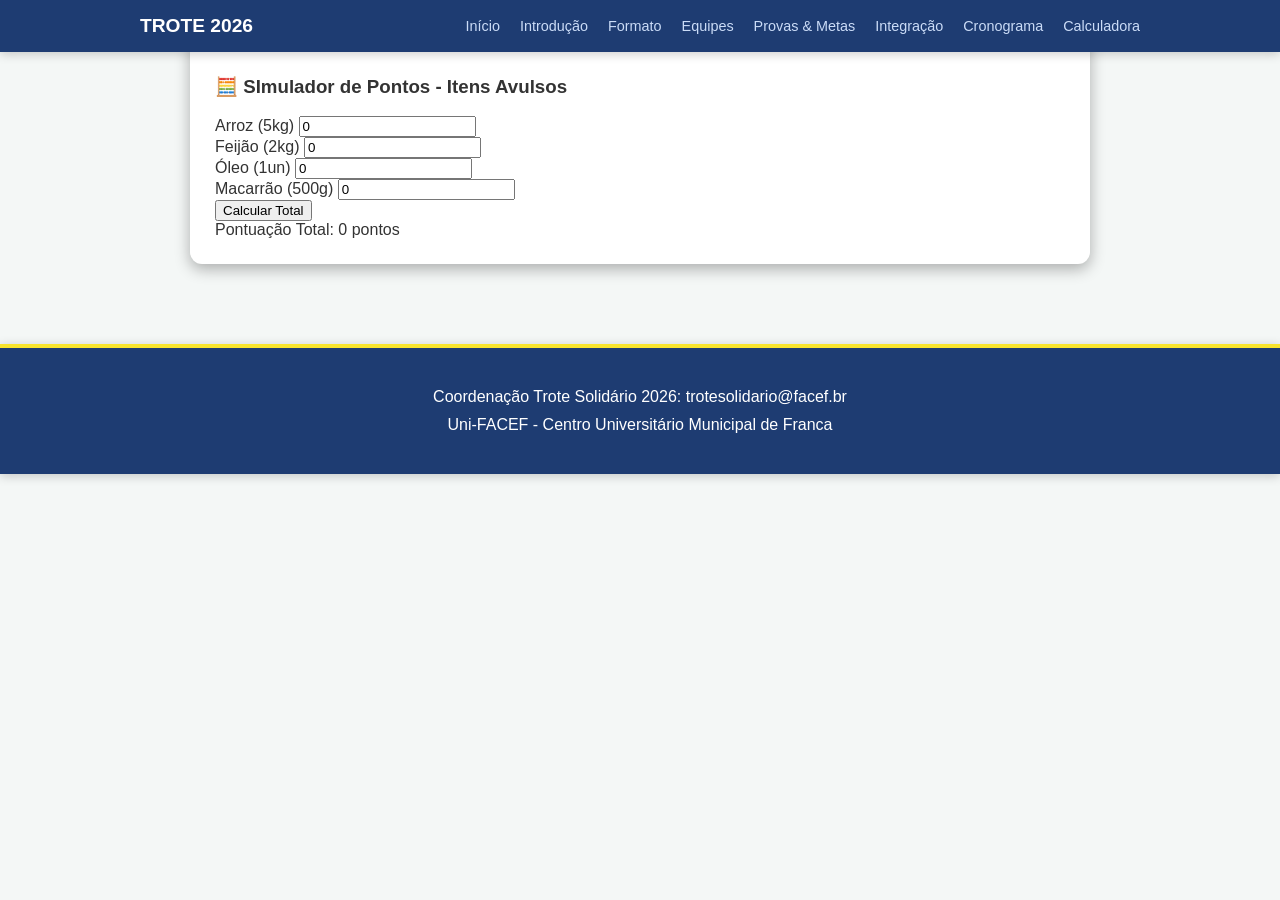
==== calculadora.html @ 9e7d4747 "08/04/2026 commit" ====
<!DOCTYPE html>
<html lang="pt-br">
<head>
    <meta charset="UTF-8">
    <meta name="viewport" content="width=device-width, initial-scale=1.0">
    <link rel="stylesheet" href="style.css">
    <title>Cronograma - Trote 2026</title>
</head>
<body>

    <nav class="menu-principal">

        <div class="menu-container">
            <a href="index.html" class="logo">Trote 2026</a>

            <ul class="lista">
                
                <li> <a href="index.html"> Início </a> </li>

                <li> <a href="introducao.html"> Introdução </a> </li>

                <li> <a href="formato.html"> Formato </a> </li>

                <li> <a href="equipes.html"> Equipes </a> </li>

                <li> <a href="provas.html"> Provas & Metas </a> </li>

                <li> <a href="integracao.html"> Integração </a> </li>
                
                <li> <a href="cronograma.html"> Cronograma </a> </li>

                <li> <a href="calculadora.html"> Calculadora </a> </li>
            
            </ul>
            
        </div>

    </nav>

    <main class="principal">
        <section>
            <h3>🧮 SImulador de Pontos - Itens Avulsos</h3>
            <div>
                <div class="form-group">
                    <label>Arroz (5kg)</label> <!--rótulo da caixa de texto-->
                    <input type="number" value="0" min="0" id="qtdeArroz"> <!--caixa de texto com valor inicial de 0 e mínimo de 0-->
                </div>
                <div class="form-group">
                    <label>Feijão (2kg)</label>
                    <input type="number" value="0" min="0" id="qtdeFeijao">
                </div>
                <div class="form-group">
                    <label>Óleo (1un)</label>
                    <input type="number" value="0" min="0" id="qtdeOLeo">
                </div>
                <div class="form-group">
                    <label>Macarrão (500g)</label>
                    <input type="number" value="0" min="0" id="qtdeMacarrao">
                </div>
                <button onclick="calcular()"">Calcular Total</button> <!--quando o botão for clicado, será chamado a função calcular no JavaScript-->
                <div id="result" class="resultado">
                    Pontuação Total: 0 pontos
                </div>
            </div>
        </section>
    </main>

    <footer class="rodape">
            <div class="menu-rodape">
                <p>Coordenação Trote Solidário 2026: trotesolidario@facef.br</p>
                <p>Uni-FACEF - Centro Universitário Municipal de Franca</p>
            </div>
        </footer>

        <script>

            function calcular(){
                let qtdeArroz = Number(document.getElementById("qtdeArroz").value) //recupera para uma variável do js a quantidade digitada pelo usuário
                let qtdeFeijao = Number(document.getElementById("qtdeFeijao").value) //recupera para uma variável do js a quantidade digitada pelo usuário
                let qtdeMacarrao = Number(document.getElementById("qtdeFeijao").value) //recupera para uma variável do js a quantidade digitada pelo usuário
                let qtdeOLeo = Number(document.getElementById("qtdeFeijao").value) //recupera para uma variável do js a quantidade digitada pelo usuário
                let pontos = (qtdeArroz * 10) + (qtdeFeijao * 8) + (qtdeOLeo * 2) + (qtdeMacarrao * 4)  //calcula a pontuação total
                document.getElementById("result").innerText = "Pontuação: " + pontos //mostra a pontuação total do usuário
            }
        </script>

</body>
</html>
---- style.css ----
body{
    margin: 0;
    font-family: "Segoe UI", sans-serif;
    background-color:#f4f7f6;
    color: #333;
}

.menu-principal{
    background-color: #1e3c72;
    padding: 15px 0;
    position: sticky; top: 0; z-index: 1000;
    box-shadow: 0 2px 10px rgba(0, 0, 0, 0.2); 
}

.menu-container{
    max-width: 1000px;
    margin: 0 auto;
    display: flex;
    justify-content: space-between;
    align-items: center;
    padding: 0 20px;
}

.logo{
    color: white;
    text-decoration: none;
    font-weight: bold;
    font-size: 1.2rem;
    text-transform: uppercase;
}

.lista{
    list-style: none;
    display: flex;
    gap: 20px;
    margin: 0;
    padding: 0;
    color: white;
}

.lista a{
    color: #cbdcf7;
    text-decoration: none;
    font-size: 0.9rem;
    font-weight: 500;
    transition: color 0.3s;
}

.lista a:hover{
    color: #fff;
}

.cabecalho {
    background-color: #3e5c92;
    color: white;
    padding: 60px 20px;
    text-align: center;
}



.cabecalho-container h1{
    font-size: 2.5rem;
    margin-bottom: 5px;
}

.cabecalho-container h2{
    font-weight: 300;
    font-style: italic;
    color: #ffd700;
}

.principal{
    max-width: 900px;
    margin: -40px auto 40px;
    padding: 20px;
}

section{
    background: white;
    margin-bottom: 20px;
    padding: 25px;
    border-radius: 12px;
    box-shadow: 0 5px 15px rgba(0, 0, 0, 0.3);
}

#section3{
    display: flex;
    flex-direction: row;
    gap: 20px;
}

#section3 div{
    background-color: #d4e3ff;
    border-radius: 8px;
    border-left: #1e3c72;
    border-left-width: 5px;
    border-left-style: solid;
    padding: 15px;
    width: 400px;
}

.caixa-importante{
    background-color: rgb(226, 255, 226);
    width: 400px;
    height: 100px;
    margin: 10px;
    border-radius: 8px;
    padding: 10px;
    height: auto;
    width: auto;
    color: rgb(5, 165, 5);
    font-weight: bold;
}

img{
    border-radius: 10px;
}

.missao p{
    line-height: 1.6; /*altura da linha - melhora a leitura de textos longos OBSIDIAN*/
    margin-bottom: 20px;
    text-align: justify; /*alinhamento à esquerda e à direita OBSIDIAN*/
}

.valores ul{
    list-style: none;
    padding: 0;
}

table{
    width: 100%;
    border-collapse: collapse; /* junta as bordas das colunas adjascentes, ficando uma só OBSIDIAN*/
    margin-top: 20px;
    background-color: white;
}

th, td {
    padding: 15px;
    text-align: left;
    border-bottom: 1px solid #ddd;
}
th{
    background-color: #2a5298;
    color: white;
    text-transform: uppercase;
    font-size: 0.85rem;
}

.amarelo{
    width: 25px;
    height: 25px;
    background-color: yellow;
}

.cinza{
    width: 25px;
    height: 25px;
    background-color: gray;
}

.laranja{
    width: 25px;
    height: 25px;
    background-color: orange;
}

.marrom{
    width: 25px;
    height: 25px;
    background-color: brown;
}

.preto{
    width: 25px;
    height: 25px;
    background-color: black;
}

.rosa{
    width: 25px;
    height: 25px;
    background-color: rgb(255, 36, 182);
}

.roxo{
    width: 25px;
    height: 25px;
    background-color: purple;
}

.verde{
    width: 25px;
    height: 25px;
    background-color: rgb(155, 233, 39);
}

.vermelho{
    width: 25px;
    height: 25px;
    background-color: red;
}

#itens-kit{
    list-style: none;
}

#itens-kit li{
    margin-bottom: 10px;
}

.caixa-laranja{
    background-color: rgb(255, 236, 201);
    padding: 20px;
    border: 2px dashed orange;
    border-radius: 10px;
}

.segunda-prova{
    background-color: rgb(255, 228, 228);
    border-radius: 10px;
    border-left: 5px solid red;
}

.texto-destacado{
    color: rgb(146, 119, 0);
}

.fonte-menor{
    font-size: small;
}

.prova-amarela{
    background-color: rgb(255, 255, 230);
    border-left: 5px solid rgb(248, 228, 45);
}

.rodape{
    display: flex;
    justify-content: center;
    align-items: center;
    background-color: #1e3c72;
    padding: 15px 0;
    position: sticky; top: 0; z-index: 1000;
    box-shadow: 0 2px 10px rgba(0, 0, 0, 0.2);
    border-top: 4px solid rgb(248, 228, 45);
}

.menu-rodape{
    max-width: 1000px;
    margin: 0;
    display: flex;
    justify-content: center;
    align-items: center;
    padding: 20px;
    flex-direction: column;
}

.menu-rodape p{
    color: white;
    margin: 5px;
}

tr:hover{
    background-color: #fffce6;
}

.timeline{
    border-left: 3px solid  #2a5298;
    padding-left: 20px;
    margin-top: 20px;
}

.evento{
    margin-bottom: 25px;
    position: relative;
}

.evento::before{
    content: ''; /*sem texto*/
    width: 12px; 
    height: 12px;
    background-color: #ff4b2b;
    border-radius: 50%; /*cria a bolinha*/
    position: absolute; /*cria a bolinha na posição atual*/
    left: -28px; /*vai para a esquerda*/
    top: 5px; /*abaixa 5px*/
}

.grid-locais{
    display: flex;
    gap: 20px;
}

.local{
    flex: 1; /*faz com que ocupe toda a área igualmente*/
    background: #f8f9fa;
    padding: 15px;
    border-radius: 8px;
    border: 1px solid #dee2e6;
}
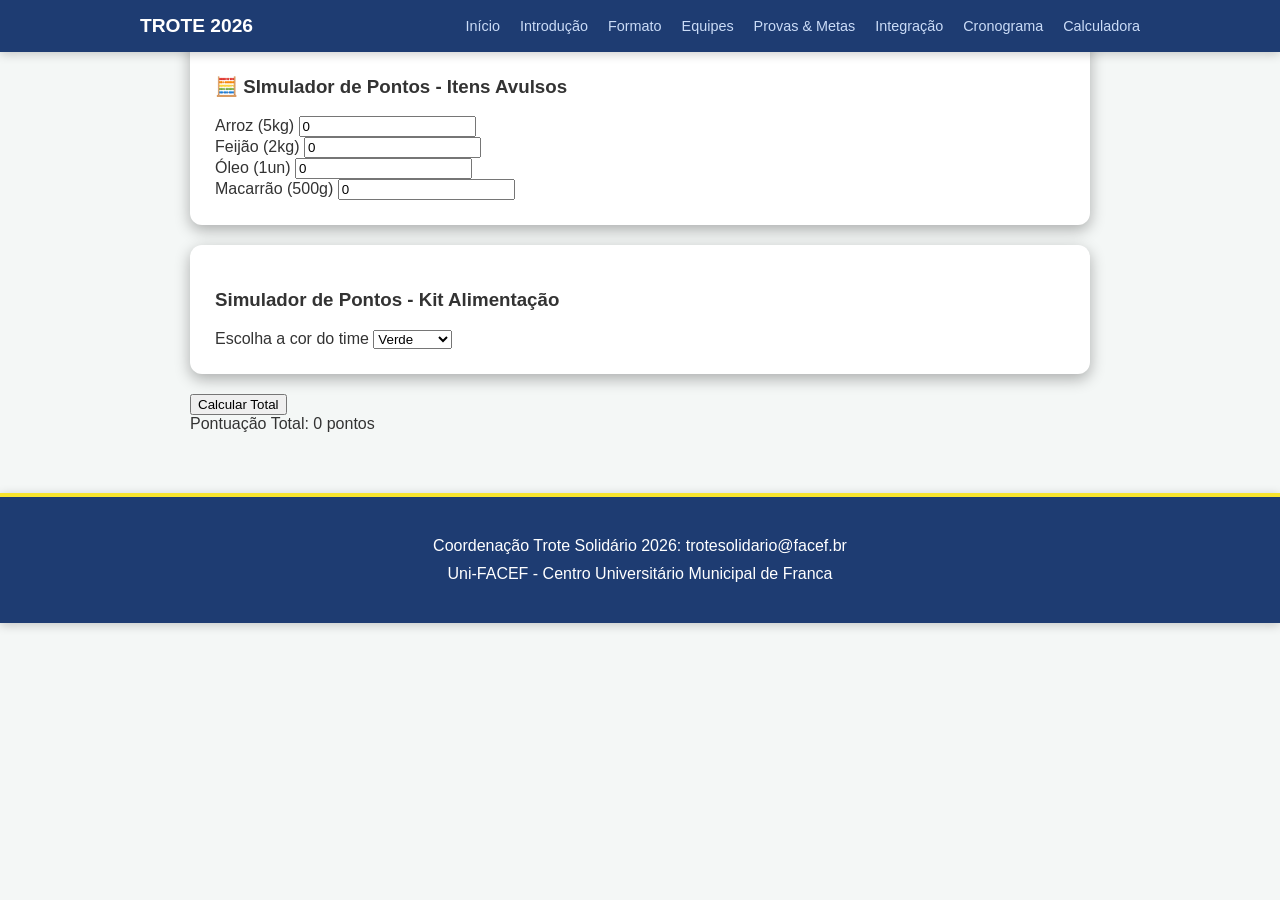
==== commit 8640da7e: "08/04/2026 commit" ====
--- a/calculadora.html
+++ b/calculadora.html
@@ -4,6 +4,7 @@
     <meta charset="UTF-8">
     <meta name="viewport" content="width=device-width, initial-scale=1.0">
     <link rel="stylesheet" href="style.css">
+    <script src="script.js"></script>
     <title>Cronograma - Trote 2026</title>
 </head>
 <body>
@@ -57,12 +58,28 @@
                     <label>Macarrão (500g)</label>
                     <input type="number" value="0" min="0" id="qtdeMacarrao">
                 </div>
-                <button onclick="calcular()"">Calcular Total</button> <!--quando o botão for clicado, será chamado a função calcular no JavaScript-->
-                <div id="result" class="resultado">
-                    Pontuação Total: 0 pontos
+                
+            </div>
+        </section>
+
+        <section>
+            <h3>Simulador de Pontos - Kit Alimentação</h3>
+            <div>
+                <div class="form-group">
+                    <label for="equipes">Escolha a cor do time</label>
+                    <select id="cor">
+                        <option value="verde">Verde</option>
+                        <option value="vermelho">Vermelho</option>
+                        <option value="laranja">Laranja</option>
+                    </select>
                 </div>
             </div>
         </section>
+
+        <button onclick="calcular()"">Calcular Total</button> <!--quando o botão for clicado, será chamado a função calcular no JavaScript-->
+            <div id="result" class="resultado">
+                    Pontuação Total: 0 pontos
+            </div>
     </main>
 
     <footer class="rodape">
@@ -72,17 +89,5 @@
             </div>
         </footer>
 
-        <script>
-
-            function calcular(){
-                let qtdeArroz = Number(document.getElementById("qtdeArroz").value) //recupera para uma variável do js a quantidade digitada pelo usuário
-                let qtdeFeijao = Number(document.getElementById("qtdeFeijao").value) //recupera para uma variável do js a quantidade digitada pelo usuário
-                let qtdeMacarrao = Number(document.getElementById("qtdeFeijao").value) //recupera para uma variável do js a quantidade digitada pelo usuário
-                let qtdeOLeo = Number(document.getElementById("qtdeFeijao").value) //recupera para uma variável do js a quantidade digitada pelo usuário
-                let pontos = (qtdeArroz * 10) + (qtdeFeijao * 8) + (qtdeOLeo * 2) + (qtdeMacarrao * 4)  //calcula a pontuação total
-                document.getElementById("result").innerText = "Pontuação: " + pontos //mostra a pontuação total do usuário
-            }
-        </script>
-
 </body>
 </html>
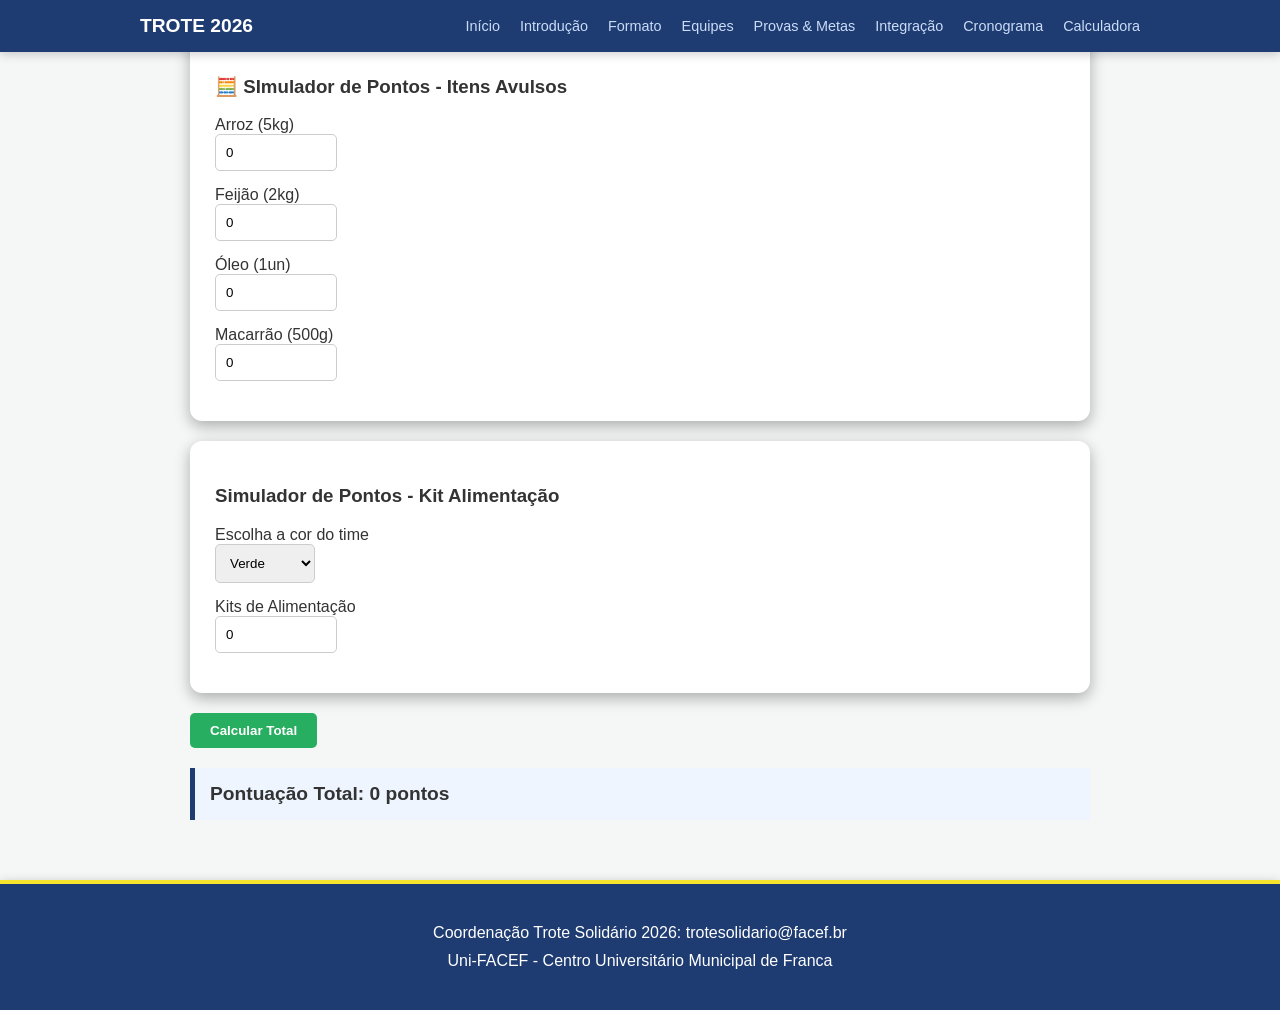
==== commit 6dbbba16: "09/04/2026 commit" ====
--- a/calculadora.html
+++ b/calculadora.html
@@ -73,6 +73,10 @@
                         <option value="laranja">Laranja</option>
                     </select>
                 </div>
+                <div class="form-group">
+                    <label for="">Kits de Alimentação</label>
+                    <input type="number" id="qtdeKits" min="0" value="0">
+                </div>
             </div>
         </section>
 
--- a/style.css
+++ b/style.css
@@ -298,4 +298,57 @@
     padding: 15px;
     border-radius: 8px;
     border: 1px solid #dee2e6;
+}
+
+#caixa-formato .caixa-importante{
+    background-color: #d4e3ff;
+    border-radius: 8px;
+    border-left: #1e3c72;
+    border-left-width: 5px;
+    border-left-style: solid;
+    padding: 15px;
+    color: black;
+    font-family: Arial, Helvetica;
+    font-weight: 100;
+}
+
+#homenagem-facef .texto-destacado strong{
+    color: rgb(114, 94, 4);
+}
+
+#homenagem-facef td{
+    padding: 2px;
+    padding-left: 15px;
+}
+
+.form-group {
+    margin-bottom: 15px;
+    display: flex;
+    flex-direction: column;
+}
+
+input, select {
+    padding: 10px;
+    border-radius: 5px;
+    border: 1px solid #ccc;
+    width: 100px;
+}
+
+button {
+    background-color: #27ae60;
+    color: white;
+    padding: 10px 20px;
+    border: none;
+    border-radius: 5px;
+    cursor: pointer;
+    font-weight: bold;
+}
+
+.resultado {
+    margin-top: 20px;
+    padding: 15px;
+    background-color: #eef5ff;
+    border-left: 5px solid #1e3c72;
+    font-weight: bold;
+    font-size: 1.2rem;
 }
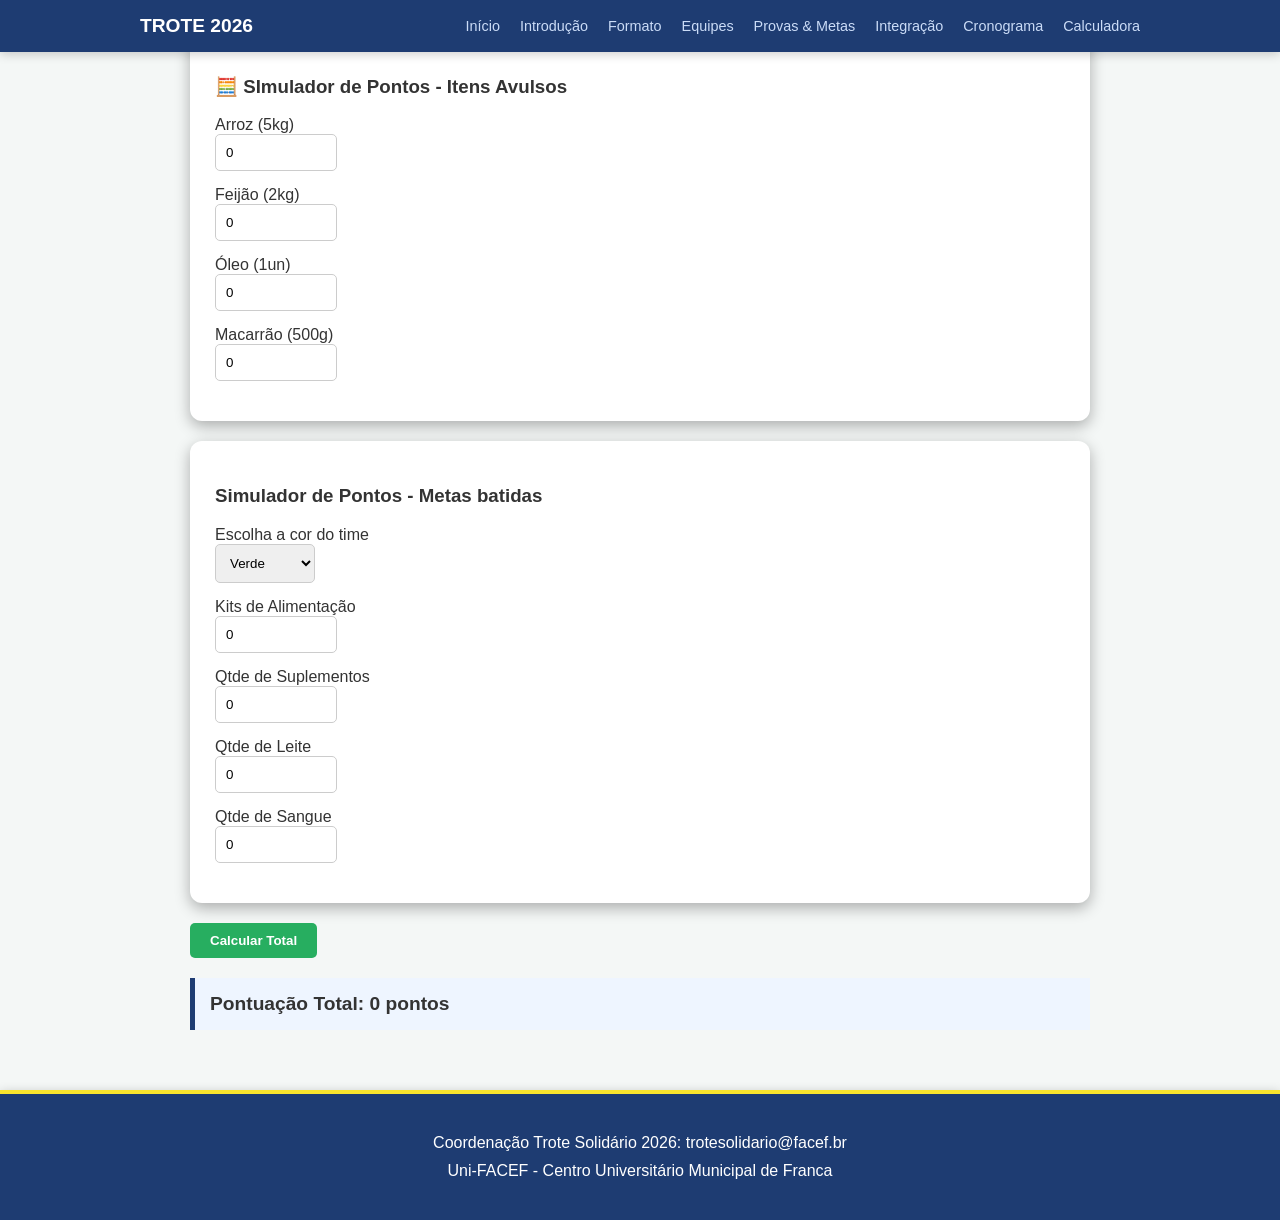
==== commit 9a72497d: "15/04/2026 commit" ====
--- a/calculadora.html
+++ b/calculadora.html
@@ -63,7 +63,7 @@
         </section>
 
         <section>
-            <h3>Simulador de Pontos - Kit Alimentação</h3>
+            <h3>Simulador de Pontos - Metas batidas</h3>
             <div>
                 <div class="form-group">
                     <label for="equipes">Escolha a cor do time</label>
@@ -76,6 +76,18 @@
                 <div class="form-group">
                     <label for="">Kits de Alimentação</label>
                     <input type="number" id="qtdeKits" min="0" value="0">
+                </div>
+                <div class="form-group">
+                    <label for="">Qtde de Suplementos</label>
+                    <input type="number" id="qtdeSuplemento" min="0" value="0">
+                </div>
+                <div class="form-group">
+                    <label for="">Qtde de Leite</label>
+                    <input type="number" id="qtdeLeite" min="0" value="0">
+                </div>
+                <div class="form-group">
+                    <label for="">Qtde de Sangue</label>
+                    <input type="number" id="qtdeSangue" min="0" value="0">
                 </div>
             </div>
         </section>
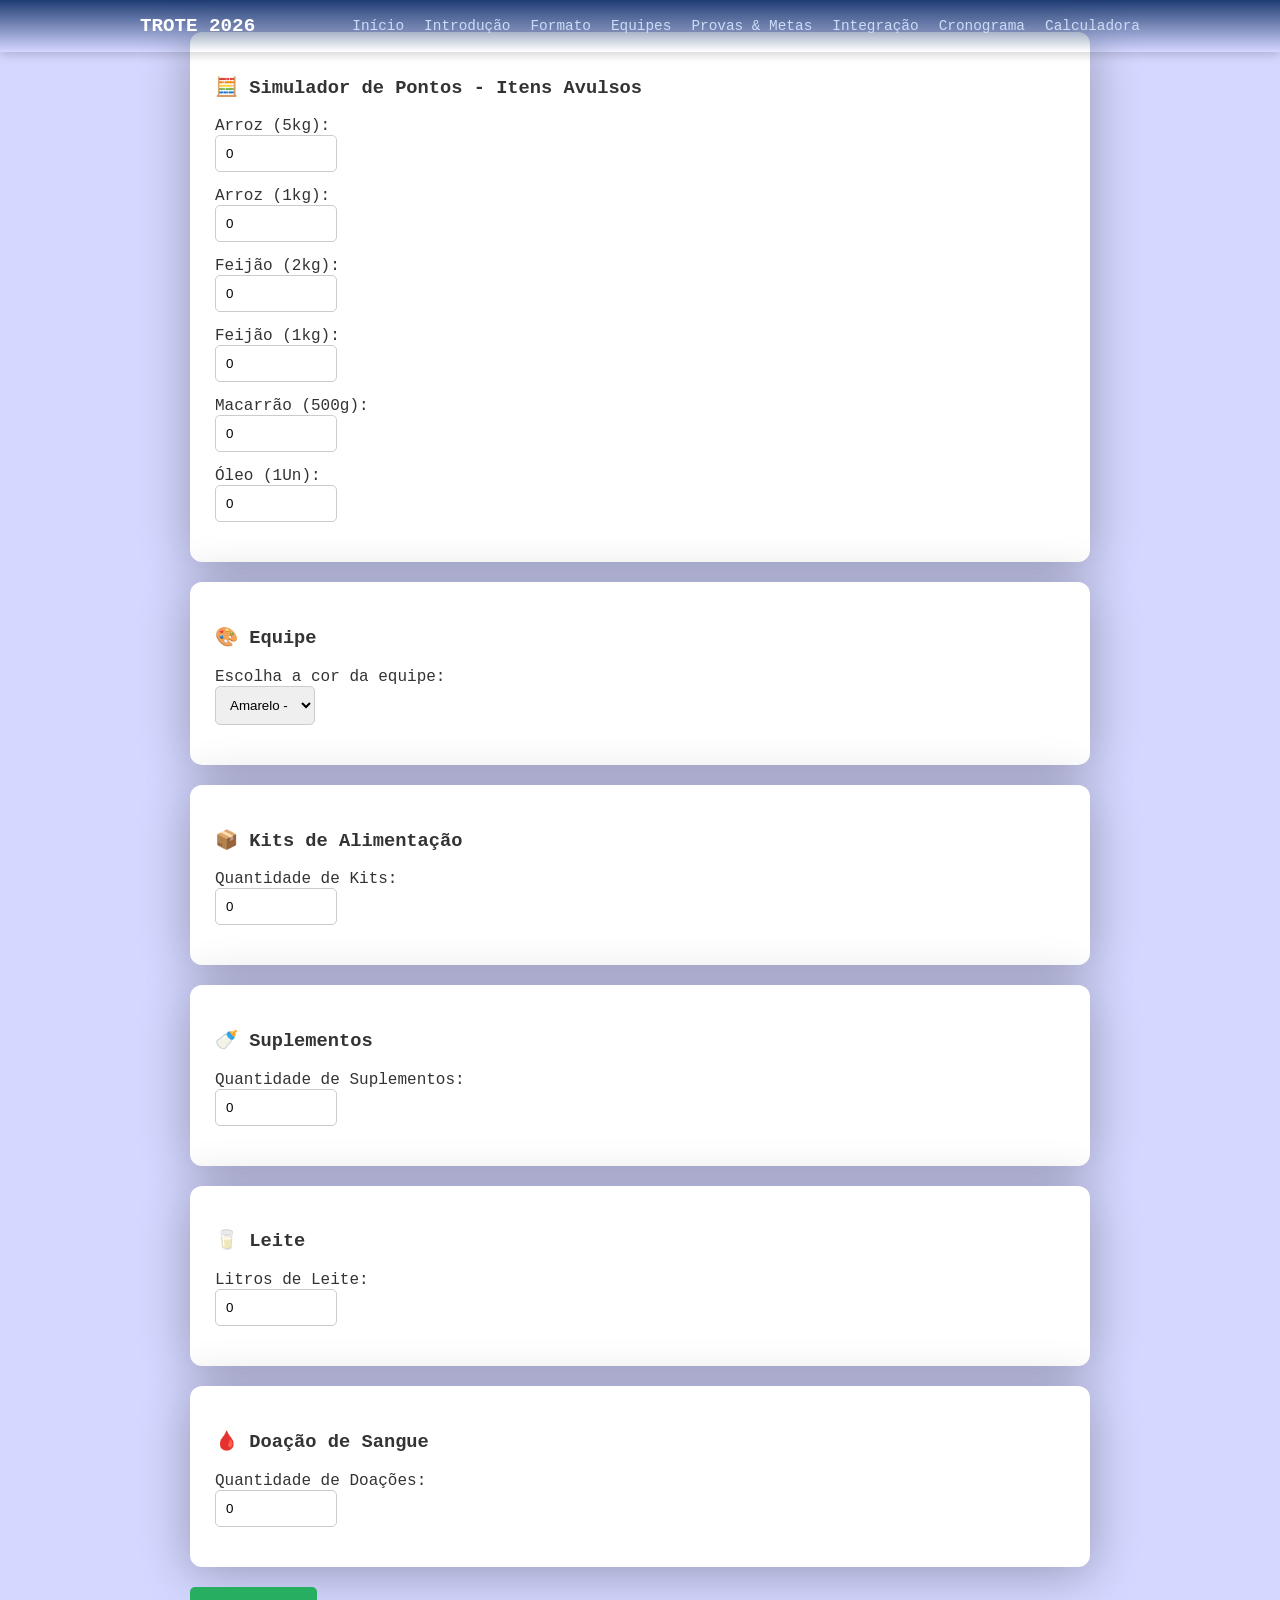
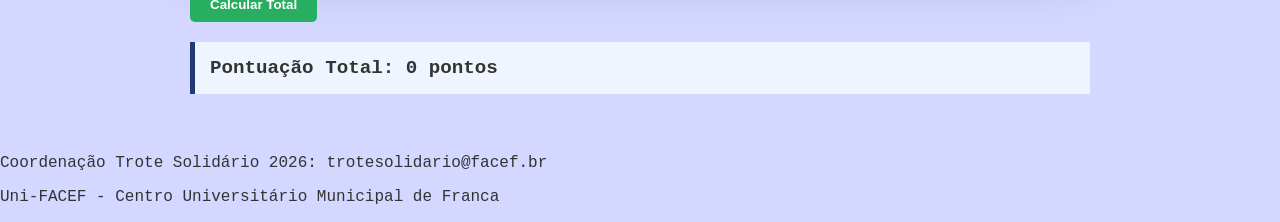
==== commit a72876bd: "03/05/2026 commit" ====
--- a/calculadora.html
+++ b/calculadora.html
@@ -1,109 +1,154 @@
 <!DOCTYPE html>
 <html lang="pt-br">
 <head>
-    <meta charset="UTF-8">
-    <meta name="viewport" content="width=device-width, initial-scale=1.0">
+    <meta charset="UTF-8"/>
     <link rel="stylesheet" href="style.css">
-    <script src="script.js"></script>
-    <title>Cronograma - Trote 2026</title>
+    <script src="script.js" defer></script>
+    <title> Trote Solidário </title>
 </head>
+ 
 <body>
-
-    <nav class="menu-principal">
-
-        <div class="menu-container">
-            <a href="index.html" class="logo">Trote 2026</a>
-
-            <ul class="lista">
-                
-                <li> <a href="index.html"> Início </a> </li>
-
-                <li> <a href="introducao.html"> Introdução </a> </li>
-
-                <li> <a href="formato.html"> Formato </a> </li>
-
-                <li> <a href="equipes.html"> Equipes </a> </li>
-
-                <li> <a href="provas.html"> Provas & Metas </a> </li>
-
-                <li> <a href="integracao.html"> Integração </a> </li>
-                
-                <li> <a href="cronograma.html"> Cronograma </a> </li>
-
-                <li> <a href="calculadora.html"> Calculadora </a> </li>
-            
-            </ul>
-            
+ 
+<nav class="menu-principal">
+    <div class="menu-container">
+        <a href="index.html" class="logo"> Trote 2026 </a>
+        <ul class="lista">
+            <li><a href="index.html"> Início </a></li> 
+            <li><a href="introducao.html"> Introdução </a></li>
+            <li><a href="formato.html"> Formato </a></li> 
+            <li><a href="equipes.html"> Equipes </a></li>
+            <li><a href="provas.html"> Provas & Metas </a></li> 
+            <li><a href="integracao.html"> Integração </a></li>
+            <li><a href="cronograma.html"> Cronograma </a></li> 
+            <li><a href="calculadora.html"> Calculadora </a></li>
+        </ul>    
+    </div> 
+</nav>
+ 
+<main class="principal">
+ 
+    <section>
+        <h3> 🧮 Simulador de Pontos - Itens Avulsos </h3>
+        <div>
+ 
+            <div class="form-group">
+                <label> Arroz (5kg): </label>
+                <input type="number" value="0" min="0" id="qtdeArroz"/>
+            </div>
+ 
+            <div class="form-group">
+                <label> Arroz (1kg): </label>
+                <input type="number" value="0" min="0" id="qtdeArroz1kg"/>
+            </div>
+ 
+            <div class="form-group">
+                <label> Feijão (2kg): </label>
+                <input type="number" value="0" min="0" id="qtdeFeijao"/>
+            </div>
+ 
+            <div class="form-group">
+                <label> Feijão (1kg): </label>
+                <input type="number" value="0" min="0" id="qtdeFeijao1kg"/>
+            </div>
+ 
+            <div class="form-group">
+                <label> Macarrão (500g): </label>
+                <input type="number" value="0" min="0" id="qtdeMacarrao"/>
+            </div>
+ 
+            <div class="form-group">
+                <label> Óleo (1Un): </label>
+                <input type="number" value="0" min="0" id="qtdeOleo"/>
+            </div>
+ 
         </div>
-
-    </nav>
-
-    <main class="principal">
-        <section>
-            <h3>🧮 SImulador de Pontos - Itens Avulsos</h3>
-            <div>
-                <div class="form-group">
-                    <label>Arroz (5kg)</label> <!--rótulo da caixa de texto-->
-                    <input type="number" value="0" min="0" id="qtdeArroz"> <!--caixa de texto com valor inicial de 0 e mínimo de 0-->
-                </div>
-                <div class="form-group">
-                    <label>Feijão (2kg)</label>
-                    <input type="number" value="0" min="0" id="qtdeFeijao">
-                </div>
-                <div class="form-group">
-                    <label>Óleo (1un)</label>
-                    <input type="number" value="0" min="0" id="qtdeOLeo">
-                </div>
-                <div class="form-group">
-                    <label>Macarrão (500g)</label>
-                    <input type="number" value="0" min="0" id="qtdeMacarrao">
-                </div>
-                
+    </section>  
+ 
+ 
+    <section>
+        <h3> 🎨 Equipe </h3>
+        <div>
+ 
+            <div class="form-group">
+                <label> Escolha a cor da equipe: </label>
+                <select id="cor">
+                    <option value="amarelo"> Amarelo - Comunicação Social </option>
+                    <option value="cinza"> Cinza - Psicologia </option>
+                    <option value="laranja"> Laranja - Letras </option>
+                    <option value="marrom"> Marrom - Medicina </option>
+                    <option value="preto"> Preto - Eng. Software </option>
+                    <option value="rosa"> Rosa - Ciências Contábeis </option>
+                    <option value="roxo"> Roxo - Engenharias </option>
+                    <option value="verde"> Verde - Computação </option>
+                    <option value="vermelho"> Vermelho - Administração </option>
+                </select>
             </div>
-        </section>
-
-        <section>
-            <h3>Simulador de Pontos - Metas batidas</h3>
-            <div>
-                <div class="form-group">
-                    <label for="equipes">Escolha a cor do time</label>
-                    <select id="cor">
-                        <option value="verde">Verde</option>
-                        <option value="vermelho">Vermelho</option>
-                        <option value="laranja">Laranja</option>
-                    </select>
-                </div>
-                <div class="form-group">
-                    <label for="">Kits de Alimentação</label>
-                    <input type="number" id="qtdeKits" min="0" value="0">
-                </div>
-                <div class="form-group">
-                    <label for="">Qtde de Suplementos</label>
-                    <input type="number" id="qtdeSuplemento" min="0" value="0">
-                </div>
-                <div class="form-group">
-                    <label for="">Qtde de Leite</label>
-                    <input type="number" id="qtdeLeite" min="0" value="0">
-                </div>
-                <div class="form-group">
-                    <label for="">Qtde de Sangue</label>
-                    <input type="number" id="qtdeSangue" min="0" value="0">
-                </div>
+ 
+        </div>
+    </section>
+ 
+ 
+    <section>
+        <h3> 📦 Kits de Alimentação </h3>
+        <div>
+ 
+            <div class="form-group">
+                <label> Quantidade de Kits: </label>
+                <input type="number" id="qtdeKits" min="0" value="0"/>
             </div>
-        </section>
-
-        <button onclick="calcular()"">Calcular Total</button> <!--quando o botão for clicado, será chamado a função calcular no JavaScript-->
-            <div id="result" class="resultado">
-                    Pontuação Total: 0 pontos
+ 
+        </div>
+    </section>
+ 
+ 
+    <section>
+        <h3> 🍼 Suplementos </h3>
+        <div>
+ 
+            <div class="form-group">
+                <label> Quantidade de Suplementos: </label>
+                <input type="number" id="qtdeSuplemento" min="0" value="0"/>
             </div>
-    </main>
-
-    <footer class="rodape">
-            <div class="menu-rodape">
-                <p>Coordenação Trote Solidário 2026: trotesolidario@facef.br</p>
-                <p>Uni-FACEF - Centro Universitário Municipal de Franca</p>
+ 
+        </div>
+    </section>
+ 
+ 
+    <section>
+        <h3> 🥛 Leite </h3>
+        <div>
+ 
+            <div class="form-group">
+                <label> Litros de Leite: </label>
+                <input type="number" id="qtdeLeite" min="0" value="0"/>
             </div>
-        </footer>
-
-</body>
-</html>+ 
+        </div>
+    </section>
+ 
+ 
+    <section>
+        <h3> 🩸 Doação de Sangue </h3>
+        <div>
+ 
+            <div class="form-group">
+                <label> Quantidade de Doações: </label>
+                <input type="number" id="qtdeSangue" min="0" value="0"/>
+            </div>
+ 
+        </div>
+    </section>
+ 
+ 
+    <button onclick="calcular()"> Calcular Total </button>
+ 
+    <div id="result" class="resultado">
+        Pontuação Total: 0 pontos
+    </div>
+ 
+</main>    
+ 
+<footer>
+    <p>Coordenação Trote Solidário 2026: trotesolidario@facef.br</p>
+    <p>Uni-FACEF - Centro Universitário Municipal de Franca</p>
+</footer>
--- a/style.css
+++ b/style.css
@@ -1,12 +1,12 @@
 body{
     margin: 0;
-    font-family: "Segoe UI", sans-serif;
-    background-color:#f4f7f6;
+    font-family: 'Courier New', Courier, monospace;
+    background-color:#d4d7ff;
     color: #333;
 }
 
 .menu-principal{
-    background-color: #1e3c72;
+    background-image: linear-gradient( #1e3c72, transparent);
     padding: 15px 0;
     position: sticky; top: 0; z-index: 1000;
     box-shadow: 0 2px 10px rgba(0, 0, 0, 0.2); 
@@ -81,7 +81,7 @@
     margin-bottom: 20px;
     padding: 25px;
     border-radius: 12px;
-    box-shadow: 0 5px 15px rgba(0, 0, 0, 0.3);
+    box-shadow: 0 5px 50px rgba(0, 0, 0, 0.3);
 }
 
 #section3{
